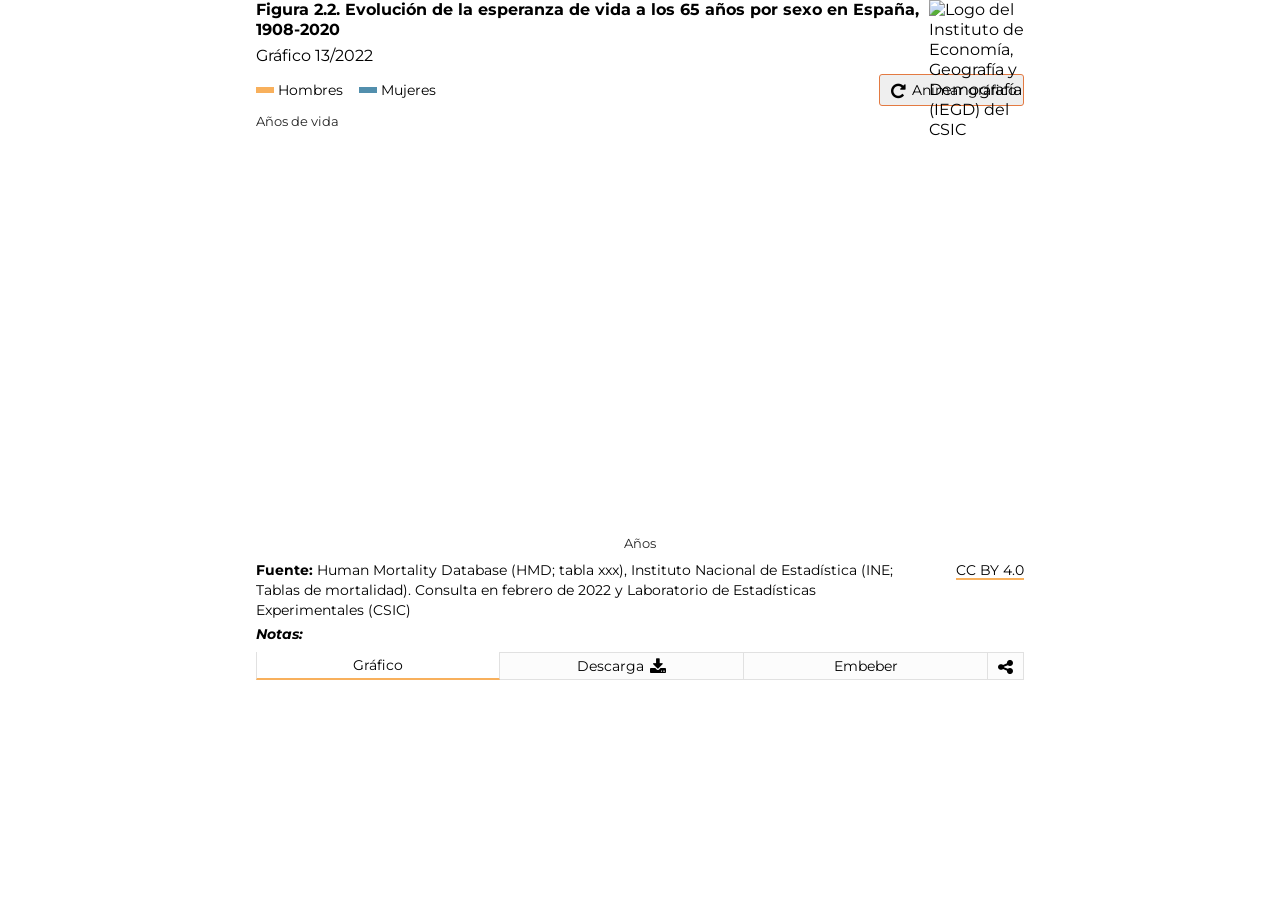
==== docs/index.html @ 8f0406f8 "Error solucionado" ====
<!DOCTYPE html><html lang=en><head><meta charset=UTF-8><meta name=viewport content="width=device-width,initial-scale=1,maximum-scale=1"><title>Informe 2022: El perfil de las personas mayores en España</title><meta name=mrf-extractable content=false><meta property=og:image content=""><meta property=og:title content="Informe 2022: El perfil de las personas mayores en España"><meta property=og:description content="Informe 2022: El perfil de las personas mayores en España"><meta property=og:image content=https://raw.githubusercontent.com/CarlosMunozDiazCSIC/informe_perfil_mayores_2022_salud_2_2/main/pre/iegd_logo.png><link rel=stylesheet href=https://cdnjs.cloudflare.com/ajax/libs/font-awesome/4.7.0/css/font-awesome.min.css><link href="https://fonts.googleapis.com/css2?family=Montserrat:ital,wght@0,100;0,300;0,400;0,500;0,600;0,700;1,300;1,400;1,500;1,600;1,700&display=swap" rel=stylesheet><link href=main.8d6cb414a4632f6cf3e4.css rel=stylesheet></head><body><div class=container><div class=main><section class="content b-chart active" id=chartBlock><div class=b-title><h1 class=title>Figura 2.2. Evolución de la esperanza de vida a los 65 años por sexo en España, 1908-2020</h1><h2 class=subtitle>Gráfico 13/2022</h2></div><div class=chart__logics><div class=chart__legend><span class="chart__legend--item primary_1">Hombres</span> <span class="chart__legend--item comp_1">Mujeres</span></div><div class=chart__animate id=replay><button class="btn btn__animate"><i class="fa fa--share fa-repeat" aria-hidden=true></i> <span>Animar gráfico</span></button></div></div><div class=chart__viz><p class=text__yaxis>Años de vida</p><div class=chart id=chart></div><p class=text__xaxis>Años</p></div><div class=chart__footer><div class=chart__source><p class=chart__source--data><span>Fuente: </span><span>Human Mortality Database (HMD; tabla xxx), Instituto Nacional de Estadística (INE; Tablas de mortalidad). Consulta en febrero de 2022</span> y Laboratorio de Estadísticas Experimentales (CSIC)</p><p class=chart__source--copyright><a class=link href=https://creativecommons.org/licenses/by/4.0/deed.en_US target=_blank>CC BY 4.0</a></p></div><p class=chart__note><span>Notas: </span><span></span></p></div><div class=logo><img src=https://raw.githubusercontent.com/CarlosMunozDiazCSIC/informe_perfil_mayores_2022_salud_2_2/main/pre/iegd_logo.png alt="Logo del Instituto de Economía, Geografía y Demografía (IEGD) del CSIC" width=100% height=100%></div></section><section class="content b-data"><div class=b-title><h1 class=title>Repositorio de código, de datos y posibilidad de descarga como imagen estática</h1></div><p class=text__header>Descarga de datos</p><p class=text__paragraph>Los datos procesados en esta visualización los puede encontrar en <a class=link href=https://github.com/CarlosMunozDiazCSIC/informe_perfil_mayores_2022_salud_2_2 target=_blank>este repositorio de Github</a>.</p><p class=text__paragraph>Si desea descargarlos, puede hacerlo desde <a class=link href=https://raw.githubusercontent.com/CarlosMunozDiazCSIC/informe_perfil_mayores_2022_salud_2_2/main/data/edv65_1908_2020.csv target=_blank>aquí</a>.</p><p class=text__header>Descargar como PNG</p><p class=text__paragraph>También puede descargar el gráfico como una imagen .png haciendo click <button class=btn_share id=pngImage>aquí</button></p><p class=text__paragraph>El gráfico se descargará con los últimos filtros que haya utilizado.</p><p class=text__paragraph>Es conveniente advertir que, tras hacer una modificación de filtros, debe esperar unos segundos (entre 6 y 10) para que se renderice correctamente el bloque y pueda descargar la imagen de forma satisfactoria.</p></section><section class="content b-iframes"><div class=b-title><h1 class=title>Uso del iframe en sitios web</h1></div><p class=text__header>Embeber iframe con alto dinámico</p><p class=text__paragraph>A la hora de utilizar la visualización dentro de un iframe y poder visualizarla de forma responsiva, este desarrollo se sirve de la librería <a class=link href=http://blog.apps.npr.org/pym.js/ target=_blank>Pym.js</a>, que modifica de forma dinámica la altura de los iframes.</p><p class=text__paragraph>Si su sitio web acepta el uso de librerías de terceros, como es el caso de Pym.js, y desea disponer la opción responsiva de esta visualización, copie el siguiente código:</p><textarea class=text__iframe disabled="" id=iframe-responsive></textarea><p class=text__header>Embeber iframe con alto fijo</p><p class=text__paragraph>Si su sitio web no acepta iframes responsivos, puede utilizar el siguiente código con altura fija. Es posible que exista scroll vertical al incrustar el iframe en su página web.</p><p class=text__paragraph>Si desea integrar esta visualización en su propia página, puede hacerlo copiando el siguiente código:</p><textarea class=text__iframe disabled="" id=iframe-fixed></textarea></section><section class="content b-rrss"><div class=b-title><h1 class=title>Compartir en redes sociales</h1></div><p class=text__paragraph>Existe la posibilidad de compartir la visualización a través de las redes sociales. Puede hacerlo clicando en alguno de los siguientes iconos:</p><div class=rrss><a href=# class="fa fa-facebook" id=shareFB target=_blank></a> <a href=# class="fa fa-twitter" id=shareTW target=_blank></a> <a href=# class="fa fa-linkedin" id=shareLK target=_blank></a> <a href=# class="fa fa-whatsapp" id=shareWA target=_blank></a></div></section></div><nav class=tabs><ul class=l-tabs><li class="tab active" data-target=b-chart>Gráfico</li><li class=tab data-target=b-data>Descarga&nbsp;<i class="fa fa--share fa-download"></i></li><li class=tab data-target=b-iframes>Embeber</li><li class="tab tab--rrss" data-target=b-rrss><i class="fa fa--share fa-share-alt"></i></li></ul></nav><div class=chart__tooltip id=tooltip></div></div><script src=https://pym.nprapps.org/pym.v1.min.js></script><script>const pymChild=new pym.Child</script><script src=main.c990e30999d1eb31dd13.js></script></body></html>
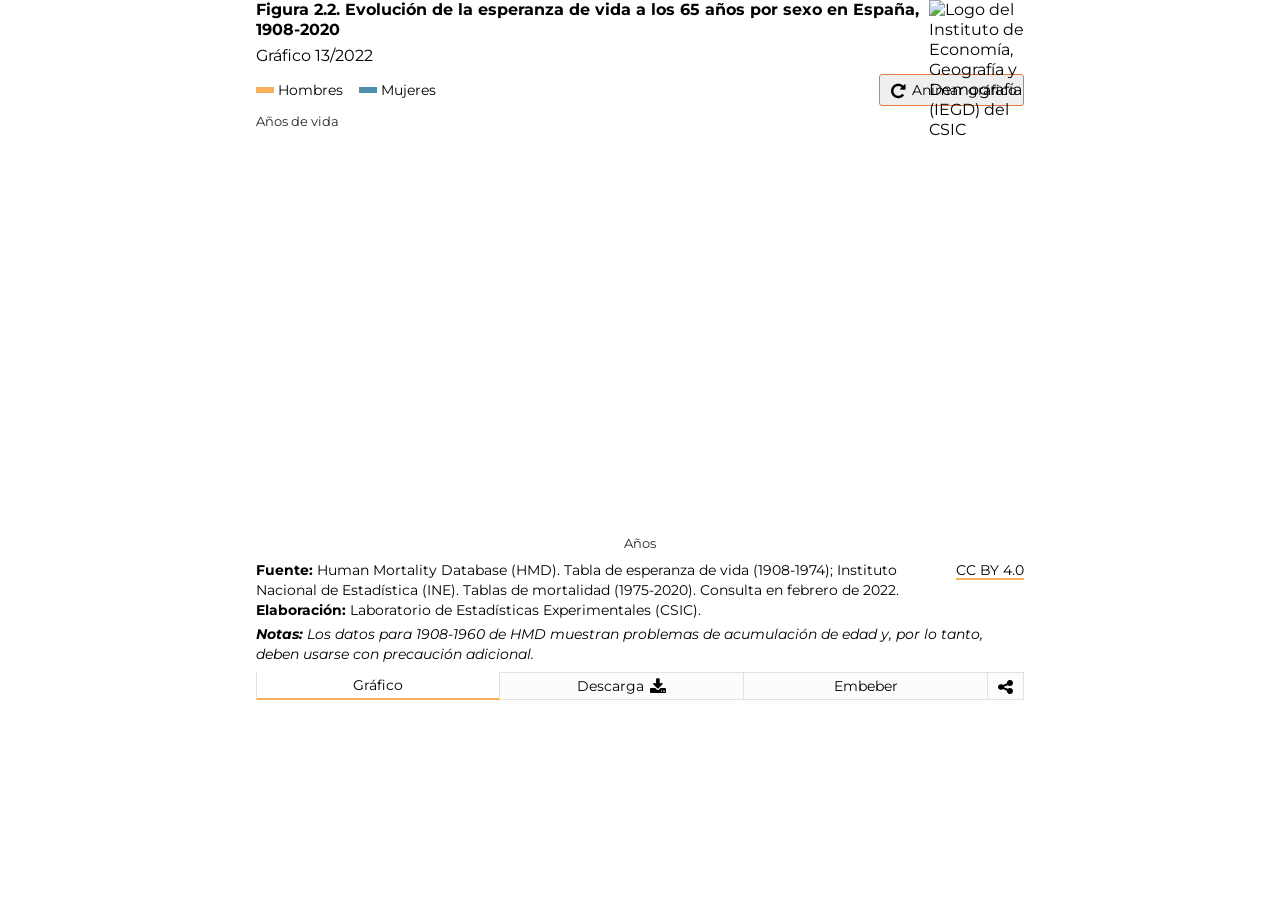
==== commit c78a938b: "Mejora en fuente de datos" ====
--- a/docs/index.html
+++ b/docs/index.html
@@ -1 +1 @@
-<!DOCTYPE html><html lang=en><head><meta charset=UTF-8><meta name=viewport content="width=device-width,initial-scale=1,maximum-scale=1"><title>Informe 2022: El perfil de las personas mayores en España</title><meta name=mrf-extractable content=false><meta property=og:image content=""><meta property=og:title content="Informe 2022: El perfil de las personas mayores en España"><meta property=og:description content="Informe 2022: El perfil de las personas mayores en España"><meta property=og:image content=https://raw.githubusercontent.com/CarlosMunozDiazCSIC/informe_perfil_mayores_2022_salud_2_2/main/pre/iegd_logo.png><link rel=stylesheet href=https://cdnjs.cloudflare.com/ajax/libs/font-awesome/4.7.0/css/font-awesome.min.css><link href="https://fonts.googleapis.com/css2?family=Montserrat:ital,wght@0,100;0,300;0,400;0,500;0,600;0,700;1,300;1,400;1,500;1,600;1,700&display=swap" rel=stylesheet><link href=main.8d6cb414a4632f6cf3e4.css rel=stylesheet></head><body><div class=container><div class=main><section class="content b-chart active" id=chartBlock><div class=b-title><h1 class=title>Figura 2.2. Evolución de la esperanza de vida a los 65 años por sexo en España, 1908-2020</h1><h2 class=subtitle>Gráfico 13/2022</h2></div><div class=chart__logics><div class=chart__legend><span class="chart__legend--item primary_1">Hombres</span> <span class="chart__legend--item comp_1">Mujeres</span></div><div class=chart__animate id=replay><button class="btn btn__animate"><i class="fa fa--share fa-repeat" aria-hidden=true></i> <span>Animar gráfico</span></button></div></div><div class=chart__viz><p class=text__yaxis>Años de vida</p><div class=chart id=chart></div><p class=text__xaxis>Años</p></div><div class=chart__footer><div class=chart__source><p class=chart__source--data><span>Fuente: </span><span>Human Mortality Database (HMD; tabla xxx), Instituto Nacional de Estadística (INE; Tablas de mortalidad). Consulta en febrero de 2022</span> y Laboratorio de Estadísticas Experimentales (CSIC)</p><p class=chart__source--copyright><a class=link href=https://creativecommons.org/licenses/by/4.0/deed.en_US target=_blank>CC BY 4.0</a></p></div><p class=chart__note><span>Notas: </span><span></span></p></div><div class=logo><img src=https://raw.githubusercontent.com/CarlosMunozDiazCSIC/informe_perfil_mayores_2022_salud_2_2/main/pre/iegd_logo.png alt="Logo del Instituto de Economía, Geografía y Demografía (IEGD) del CSIC" width=100% height=100%></div></section><section class="content b-data"><div class=b-title><h1 class=title>Repositorio de código, de datos y posibilidad de descarga como imagen estática</h1></div><p class=text__header>Descarga de datos</p><p class=text__paragraph>Los datos procesados en esta visualización los puede encontrar en <a class=link href=https://github.com/CarlosMunozDiazCSIC/informe_perfil_mayores_2022_salud_2_2 target=_blank>este repositorio de Github</a>.</p><p class=text__paragraph>Si desea descargarlos, puede hacerlo desde <a class=link href=https://raw.githubusercontent.com/CarlosMunozDiazCSIC/informe_perfil_mayores_2022_salud_2_2/main/data/edv65_1908_2020.csv target=_blank>aquí</a>.</p><p class=text__header>Descargar como PNG</p><p class=text__paragraph>También puede descargar el gráfico como una imagen .png haciendo click <button class=btn_share id=pngImage>aquí</button></p><p class=text__paragraph>El gráfico se descargará con los últimos filtros que haya utilizado.</p><p class=text__paragraph>Es conveniente advertir que, tras hacer una modificación de filtros, debe esperar unos segundos (entre 6 y 10) para que se renderice correctamente el bloque y pueda descargar la imagen de forma satisfactoria.</p></section><section class="content b-iframes"><div class=b-title><h1 class=title>Uso del iframe en sitios web</h1></div><p class=text__header>Embeber iframe con alto dinámico</p><p class=text__paragraph>A la hora de utilizar la visualización dentro de un iframe y poder visualizarla de forma responsiva, este desarrollo se sirve de la librería <a class=link href=http://blog.apps.npr.org/pym.js/ target=_blank>Pym.js</a>, que modifica de forma dinámica la altura de los iframes.</p><p class=text__paragraph>Si su sitio web acepta el uso de librerías de terceros, como es el caso de Pym.js, y desea disponer la opción responsiva de esta visualización, copie el siguiente código:</p><textarea class=text__iframe disabled="" id=iframe-responsive></textarea><p class=text__header>Embeber iframe con alto fijo</p><p class=text__paragraph>Si su sitio web no acepta iframes responsivos, puede utilizar el siguiente código con altura fija. Es posible que exista scroll vertical al incrustar el iframe en su página web.</p><p class=text__paragraph>Si desea integrar esta visualización en su propia página, puede hacerlo copiando el siguiente código:</p><textarea class=text__iframe disabled="" id=iframe-fixed></textarea></section><section class="content b-rrss"><div class=b-title><h1 class=title>Compartir en redes sociales</h1></div><p class=text__paragraph>Existe la posibilidad de compartir la visualización a través de las redes sociales. Puede hacerlo clicando en alguno de los siguientes iconos:</p><div class=rrss><a href=# class="fa fa-facebook" id=shareFB target=_blank></a> <a href=# class="fa fa-twitter" id=shareTW target=_blank></a> <a href=# class="fa fa-linkedin" id=shareLK target=_blank></a> <a href=# class="fa fa-whatsapp" id=shareWA target=_blank></a></div></section></div><nav class=tabs><ul class=l-tabs><li class="tab active" data-target=b-chart>Gráfico</li><li class=tab data-target=b-data>Descarga&nbsp;<i class="fa fa--share fa-download"></i></li><li class=tab data-target=b-iframes>Embeber</li><li class="tab tab--rrss" data-target=b-rrss><i class="fa fa--share fa-share-alt"></i></li></ul></nav><div class=chart__tooltip id=tooltip></div></div><script src=https://pym.nprapps.org/pym.v1.min.js></script><script>const pymChild=new pym.Child</script><script src=main.c990e30999d1eb31dd13.js></script></body></html>+<!DOCTYPE html><html lang=en><head><meta charset=UTF-8><meta name=viewport content="width=device-width,initial-scale=1,maximum-scale=1"><title>Informe 2022: El perfil de las personas mayores en España</title><meta name=mrf-extractable content=false><meta property=og:image content=""><meta property=og:title content="Informe 2022: El perfil de las personas mayores en España"><meta property=og:description content="Informe 2022: El perfil de las personas mayores en España"><meta property=og:image content=https://raw.githubusercontent.com/CarlosMunozDiazCSIC/informe_perfil_mayores_2022_salud_2_2/main/pre/iegd_logo.png><link rel=stylesheet href=https://cdnjs.cloudflare.com/ajax/libs/font-awesome/4.7.0/css/font-awesome.min.css><link href="https://fonts.googleapis.com/css2?family=Montserrat:ital,wght@0,100;0,300;0,400;0,500;0,600;0,700;1,300;1,400;1,500;1,600;1,700&display=swap" rel=stylesheet><link href=main.79aa13dfc1eaae9a4471.css rel=stylesheet></head><body><div class=container><div class=main><section class="content b-chart active" id=chartBlock><div class=b-title><h1 class=title>Figura 2.2. Evolución de la esperanza de vida a los 65 años por sexo en España, 1908-2020</h1><h2 class=subtitle>Gráfico 13/2022</h2></div><div class=chart__logics><div class=chart__legend><span class="chart__legend--item primary_1">Hombres</span> <span class="chart__legend--item comp_1">Mujeres</span></div><div class=chart__animate id=replay><button class="btn btn__animate"><i class="fa fa--share fa-repeat" aria-hidden=true></i> <span>Animar gráfico</span></button></div></div><div class=chart__viz><p class=text__yaxis>Años de vida</p><div class=chart id=chart></div><p class=text__xaxis>Años</p></div><div class=chart__footer><div class=chart__source><div class=chart__source--info><p class=chart__source--data><span>Fuente: </span>Human Mortality Database (HMD). Tabla de esperanza de vida (1908-1974); Instituto Nacional de Estadística (INE). Tablas de mortalidad (1975-2020). Consulta en febrero de 2022.</p><p class=chart__source--elab><span>Elaboración: </span>Laboratorio de Estadísticas Experimentales (CSIC).</p></div><p class=chart__source--copyright><a class=link href=https://creativecommons.org/licenses/by/4.0/deed.en_US target=_blank>CC BY 4.0</a></p></div><p class=chart__note><span>Notas: </span>Los datos para 1908-1960 de HMD muestran problemas de acumulación de edad y, por lo tanto, deben usarse con precaución adicional.</p></div><div class=logo><img src=https://raw.githubusercontent.com/CarlosMunozDiazCSIC/informe_perfil_mayores_2022_salud_2_2/main/pre/iegd_logo.png alt="Logo del Instituto de Economía, Geografía y Demografía (IEGD) del CSIC" width=100% height=100%></div></section><section class="content b-data"><div class=b-title><h1 class=title>Repositorio de código, de datos y posibilidad de descarga como imagen estática</h1></div><p class=text__header>Descarga de datos</p><p class=text__paragraph>Los datos procesados en esta visualización los puede encontrar en <a class=link href=https://github.com/CarlosMunozDiazCSIC/informe_perfil_mayores_2022_salud_2_2 target=_blank>este repositorio de Github</a>.</p><p class=text__paragraph>Si desea descargarlos, puede hacerlo desde <a class=link href=https://raw.githubusercontent.com/CarlosMunozDiazCSIC/informe_perfil_mayores_2022_salud_2_2/main/data/edv65_1908_2020.csv target=_blank>aquí</a>.</p><p class=text__header>Descargar como PNG</p><p class=text__paragraph>También puede descargar el gráfico como una imagen .png haciendo click <button class=btn_share id=pngImage>aquí</button></p><p class=text__paragraph>El gráfico se descargará con los últimos filtros que haya utilizado.</p><p class=text__paragraph>Es conveniente advertir que, tras hacer una modificación de filtros, debe esperar unos segundos (entre 6 y 10) para que se renderice correctamente el bloque y pueda descargar la imagen de forma satisfactoria.</p></section><section class="content b-iframes"><div class=b-title><h1 class=title>Uso del iframe en sitios web</h1></div><p class=text__header>Embeber iframe con alto dinámico</p><p class=text__paragraph>A la hora de utilizar la visualización dentro de un iframe y poder visualizarla de forma responsiva, este desarrollo se sirve de la librería <a class=link href=http://blog.apps.npr.org/pym.js/ target=_blank>Pym.js</a>, que modifica de forma dinámica la altura de los iframes.</p><p class=text__paragraph>Si su sitio web acepta el uso de librerías de terceros, como es el caso de Pym.js, y desea disponer la opción responsiva de esta visualización, copie el siguiente código:</p><textarea class=text__iframe disabled="" id=iframe-responsive></textarea><p class=text__header>Embeber iframe con alto fijo</p><p class=text__paragraph>Si su sitio web no acepta iframes responsivos, puede utilizar el siguiente código con altura fija. Es posible que exista scroll vertical al incrustar el iframe en su página web.</p><p class=text__paragraph>Si desea integrar esta visualización en su propia página, puede hacerlo copiando el siguiente código:</p><textarea class=text__iframe disabled="" id=iframe-fixed></textarea></section><section class="content b-rrss"><div class=b-title><h1 class=title>Compartir en redes sociales</h1></div><p class=text__paragraph>Existe la posibilidad de compartir la visualización a través de las redes sociales. Puede hacerlo clicando en alguno de los siguientes iconos:</p><div class=rrss><a href=# class="fa fa-facebook" id=shareFB target=_blank></a> <a href=# class="fa fa-twitter" id=shareTW target=_blank></a> <a href=# class="fa fa-linkedin" id=shareLK target=_blank></a> <a href=# class="fa fa-whatsapp" id=shareWA target=_blank></a></div></section></div><nav class=tabs><ul class=l-tabs><li class="tab active" data-target=b-chart>Gráfico</li><li class=tab data-target=b-data>Descarga&nbsp;<i class="fa fa--share fa-download"></i></li><li class=tab data-target=b-iframes>Embeber</li><li class="tab tab--rrss" data-target=b-rrss><i class="fa fa--share fa-share-alt"></i></li></ul></nav><div class=chart__tooltip id=tooltip></div></div><script src=https://pym.nprapps.org/pym.v1.min.js></script><script>const pymChild=new pym.Child</script><script src=main.c990e30999d1eb31dd13.js></script></body></html>
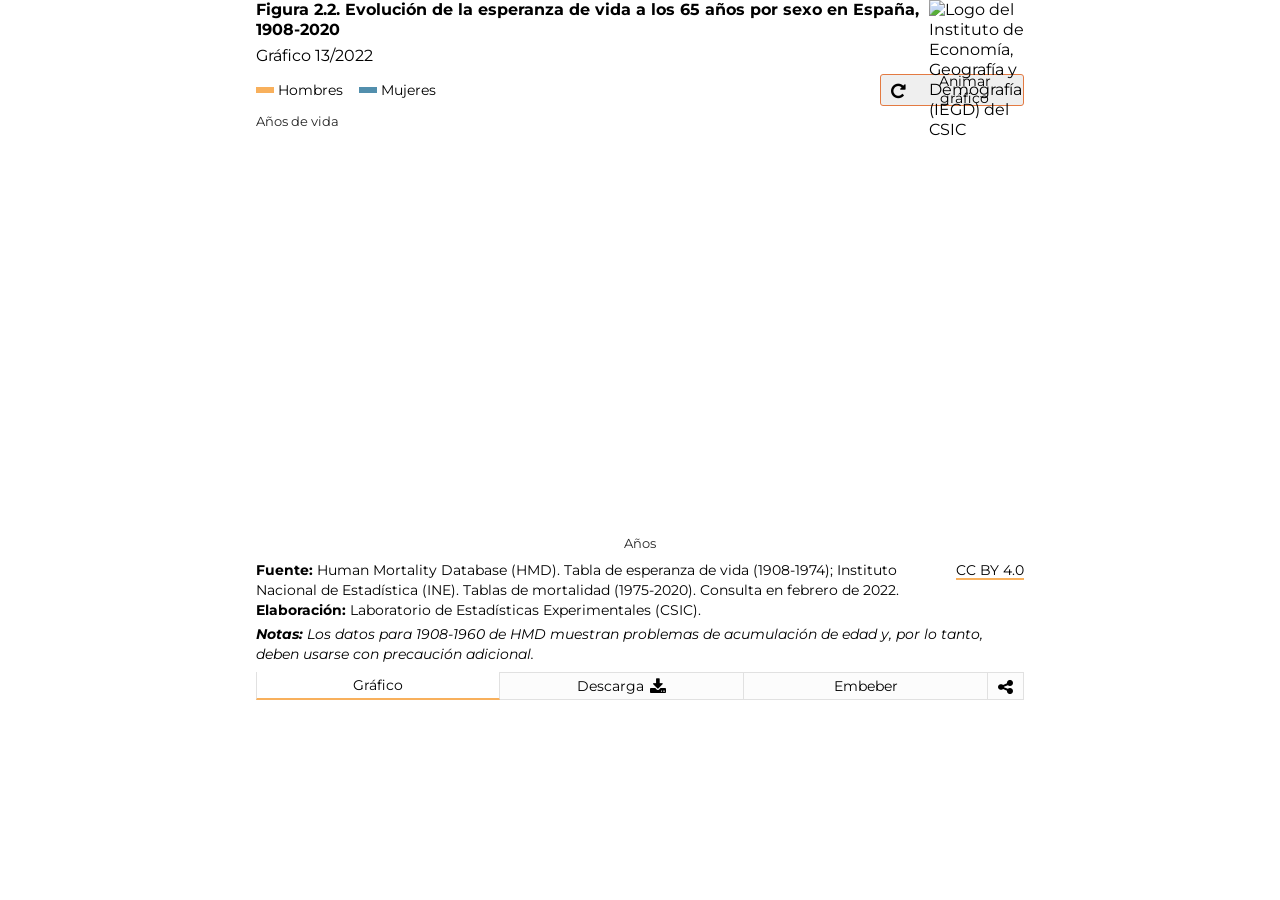
==== commit 3bb97f37: "Cambio en estilos" ====
--- a/docs/index.html
+++ b/docs/index.html
@@ -1 +1 @@
-<!DOCTYPE html><html lang=en><head><meta charset=UTF-8><meta name=viewport content="width=device-width,initial-scale=1,maximum-scale=1"><title>Informe 2022: El perfil de las personas mayores en España</title><meta name=mrf-extractable content=false><meta property=og:image content=""><meta property=og:title content="Informe 2022: El perfil de las personas mayores en España"><meta property=og:description content="Informe 2022: El perfil de las personas mayores en España"><meta property=og:image content=https://raw.githubusercontent.com/CarlosMunozDiazCSIC/informe_perfil_mayores_2022_salud_2_2/main/pre/iegd_logo.png><link rel=stylesheet href=https://cdnjs.cloudflare.com/ajax/libs/font-awesome/4.7.0/css/font-awesome.min.css><link href="https://fonts.googleapis.com/css2?family=Montserrat:ital,wght@0,100;0,300;0,400;0,500;0,600;0,700;1,300;1,400;1,500;1,600;1,700&display=swap" rel=stylesheet><link href=main.79aa13dfc1eaae9a4471.css rel=stylesheet></head><body><div class=container><div class=main><section class="content b-chart active" id=chartBlock><div class=b-title><h1 class=title>Figura 2.2. Evolución de la esperanza de vida a los 65 años por sexo en España, 1908-2020</h1><h2 class=subtitle>Gráfico 13/2022</h2></div><div class=chart__logics><div class=chart__legend><span class="chart__legend--item primary_1">Hombres</span> <span class="chart__legend--item comp_1">Mujeres</span></div><div class=chart__animate id=replay><button class="btn btn__animate"><i class="fa fa--share fa-repeat" aria-hidden=true></i> <span>Animar gráfico</span></button></div></div><div class=chart__viz><p class=text__yaxis>Años de vida</p><div class=chart id=chart></div><p class=text__xaxis>Años</p></div><div class=chart__footer><div class=chart__source><div class=chart__source--info><p class=chart__source--data><span>Fuente: </span>Human Mortality Database (HMD). Tabla de esperanza de vida (1908-1974); Instituto Nacional de Estadística (INE). Tablas de mortalidad (1975-2020). Consulta en febrero de 2022.</p><p class=chart__source--elab><span>Elaboración: </span>Laboratorio de Estadísticas Experimentales (CSIC).</p></div><p class=chart__source--copyright><a class=link href=https://creativecommons.org/licenses/by/4.0/deed.en_US target=_blank>CC BY 4.0</a></p></div><p class=chart__note><span>Notas: </span>Los datos para 1908-1960 de HMD muestran problemas de acumulación de edad y, por lo tanto, deben usarse con precaución adicional.</p></div><div class=logo><img src=https://raw.githubusercontent.com/CarlosMunozDiazCSIC/informe_perfil_mayores_2022_salud_2_2/main/pre/iegd_logo.png alt="Logo del Instituto de Economía, Geografía y Demografía (IEGD) del CSIC" width=100% height=100%></div></section><section class="content b-data"><div class=b-title><h1 class=title>Repositorio de código, de datos y posibilidad de descarga como imagen estática</h1></div><p class=text__header>Descarga de datos</p><p class=text__paragraph>Los datos procesados en esta visualización los puede encontrar en <a class=link href=https://github.com/CarlosMunozDiazCSIC/informe_perfil_mayores_2022_salud_2_2 target=_blank>este repositorio de Github</a>.</p><p class=text__paragraph>Si desea descargarlos, puede hacerlo desde <a class=link href=https://raw.githubusercontent.com/CarlosMunozDiazCSIC/informe_perfil_mayores_2022_salud_2_2/main/data/edv65_1908_2020.csv target=_blank>aquí</a>.</p><p class=text__header>Descargar como PNG</p><p class=text__paragraph>También puede descargar el gráfico como una imagen .png haciendo click <button class=btn_share id=pngImage>aquí</button></p><p class=text__paragraph>El gráfico se descargará con los últimos filtros que haya utilizado.</p><p class=text__paragraph>Es conveniente advertir que, tras hacer una modificación de filtros, debe esperar unos segundos (entre 6 y 10) para que se renderice correctamente el bloque y pueda descargar la imagen de forma satisfactoria.</p></section><section class="content b-iframes"><div class=b-title><h1 class=title>Uso del iframe en sitios web</h1></div><p class=text__header>Embeber iframe con alto dinámico</p><p class=text__paragraph>A la hora de utilizar la visualización dentro de un iframe y poder visualizarla de forma responsiva, este desarrollo se sirve de la librería <a class=link href=http://blog.apps.npr.org/pym.js/ target=_blank>Pym.js</a>, que modifica de forma dinámica la altura de los iframes.</p><p class=text__paragraph>Si su sitio web acepta el uso de librerías de terceros, como es el caso de Pym.js, y desea disponer la opción responsiva de esta visualización, copie el siguiente código:</p><textarea class=text__iframe disabled="" id=iframe-responsive></textarea><p class=text__header>Embeber iframe con alto fijo</p><p class=text__paragraph>Si su sitio web no acepta iframes responsivos, puede utilizar el siguiente código con altura fija. Es posible que exista scroll vertical al incrustar el iframe en su página web.</p><p class=text__paragraph>Si desea integrar esta visualización en su propia página, puede hacerlo copiando el siguiente código:</p><textarea class=text__iframe disabled="" id=iframe-fixed></textarea></section><section class="content b-rrss"><div class=b-title><h1 class=title>Compartir en redes sociales</h1></div><p class=text__paragraph>Existe la posibilidad de compartir la visualización a través de las redes sociales. Puede hacerlo clicando en alguno de los siguientes iconos:</p><div class=rrss><a href=# class="fa fa-facebook" id=shareFB target=_blank></a> <a href=# class="fa fa-twitter" id=shareTW target=_blank></a> <a href=# class="fa fa-linkedin" id=shareLK target=_blank></a> <a href=# class="fa fa-whatsapp" id=shareWA target=_blank></a></div></section></div><nav class=tabs><ul class=l-tabs><li class="tab active" data-target=b-chart>Gráfico</li><li class=tab data-target=b-data>Descarga&nbsp;<i class="fa fa--share fa-download"></i></li><li class=tab data-target=b-iframes>Embeber</li><li class="tab tab--rrss" data-target=b-rrss><i class="fa fa--share fa-share-alt"></i></li></ul></nav><div class=chart__tooltip id=tooltip></div></div><script src=https://pym.nprapps.org/pym.v1.min.js></script><script>const pymChild=new pym.Child</script><script src=main.c990e30999d1eb31dd13.js></script></body></html>+<!DOCTYPE html><html lang=en><head><meta charset=UTF-8><meta name=viewport content="width=device-width,initial-scale=1,maximum-scale=1"><title>Informe 2022: El perfil de las personas mayores en España</title><meta name=mrf-extractable content=false><meta property=og:image content=""><meta property=og:title content="Informe 2022: El perfil de las personas mayores en España"><meta property=og:description content="Informe 2022: El perfil de las personas mayores en España"><meta property=og:image content=https://raw.githubusercontent.com/CarlosMunozDiazCSIC/informe_perfil_mayores_2022_salud_2_2/main/pre/iegd_logo.png><link rel=stylesheet href=https://cdnjs.cloudflare.com/ajax/libs/font-awesome/4.7.0/css/font-awesome.min.css><link href="https://fonts.googleapis.com/css2?family=Montserrat:ital,wght@0,100;0,300;0,400;0,500;0,600;0,700;1,300;1,400;1,500;1,600;1,700&display=swap" rel=stylesheet><link href=main.711cb91017c6eef116d7.css rel=stylesheet></head><body><div class=container><div class=main><section class="content b-chart active" id=chartBlock><div class=b-title><h1 class=title>Figura 2.2. Evolución de la esperanza de vida a los 65 años por sexo en España, 1908-2020</h1><h2 class=subtitle>Gráfico 13/2022</h2></div><div class=chart__logics><div class=chart__legend><span class="chart__legend--item primary_1">Hombres</span> <span class="chart__legend--item comp_1">Mujeres</span></div><div class=chart__animate id=replay><button class="btn btn__animate"><i class="fa fa--share fa-repeat" aria-hidden=true></i> <span>Animar gráfico</span></button></div></div><div class=chart__viz><p class=text__yaxis>Años de vida</p><div class=chart id=chart></div><p class=text__xaxis>Años</p></div><div class=chart__footer><div class=chart__source><div class=chart__source--info><p class=chart__source--data><span>Fuente: </span>Human Mortality Database (HMD). Tabla de esperanza de vida (1908-1974); Instituto Nacional de Estadística (INE). Tablas de mortalidad (1975-2020). Consulta en febrero de 2022.</p><p class=chart__source--elab><span>Elaboración: </span>Laboratorio de Estadísticas Experimentales (CSIC).</p></div><p class=chart__source--copyright><a class=link href=https://creativecommons.org/licenses/by/4.0/deed.en_US target=_blank>CC BY 4.0</a></p></div><p class=chart__note><span>Notas: </span>Los datos para 1908-1960 de HMD muestran problemas de acumulación de edad y, por lo tanto, deben usarse con precaución adicional.</p></div><div class=logo><img src=https://raw.githubusercontent.com/CarlosMunozDiazCSIC/informe_perfil_mayores_2022_salud_2_2/main/pre/iegd_logo.png alt="Logo del Instituto de Economía, Geografía y Demografía (IEGD) del CSIC" width=100% height=100%></div></section><section class="content b-data"><div class=b-title><h1 class=title>Repositorio de código, de datos y posibilidad de descarga como imagen estática</h1></div><p class=text__header>Descarga de datos</p><p class=text__paragraph>Los datos procesados en esta visualización los puede encontrar en <a class=link href=https://github.com/CarlosMunozDiazCSIC/informe_perfil_mayores_2022_salud_2_2 target=_blank>este repositorio de Github</a>.</p><p class=text__paragraph>Si desea descargarlos, puede hacerlo desde <a class=link href=https://raw.githubusercontent.com/CarlosMunozDiazCSIC/informe_perfil_mayores_2022_salud_2_2/main/data/edv65_1908_2020.csv target=_blank>aquí</a>.</p><p class=text__header>Descargar como PNG</p><p class=text__paragraph>También puede descargar el gráfico como una imagen .png haciendo click <button class=btn_share id=pngImage>aquí</button></p><p class=text__paragraph>El gráfico se descargará con los últimos filtros que haya utilizado.</p><p class=text__paragraph>Es conveniente advertir que, tras hacer una modificación de filtros, debe esperar unos segundos (entre 6 y 10) para que se renderice correctamente el bloque y pueda descargar la imagen de forma satisfactoria.</p></section><section class="content b-iframes"><div class=b-title><h1 class=title>Uso del iframe en sitios web</h1></div><p class=text__header>Embeber iframe con alto dinámico</p><p class=text__paragraph>A la hora de utilizar la visualización dentro de un iframe y poder visualizarla de forma responsiva, este desarrollo se sirve de la librería <a class=link href=http://blog.apps.npr.org/pym.js/ target=_blank>Pym.js</a>, que modifica de forma dinámica la altura de los iframes.</p><p class=text__paragraph>Si su sitio web acepta el uso de librerías de terceros, como es el caso de Pym.js, y desea disponer la opción responsiva de esta visualización, copie el siguiente código:</p><textarea class=text__iframe disabled="" id=iframe-responsive></textarea><p class=text__header>Embeber iframe con alto fijo</p><p class=text__paragraph>Si su sitio web no acepta iframes responsivos, puede utilizar el siguiente código con altura fija. Es posible que exista scroll vertical al incrustar el iframe en su página web.</p><p class=text__paragraph>Si desea integrar esta visualización en su propia página, puede hacerlo copiando el siguiente código:</p><textarea class=text__iframe disabled="" id=iframe-fixed></textarea></section><section class="content b-rrss"><div class=b-title><h1 class=title>Compartir en redes sociales</h1></div><p class=text__paragraph>Existe la posibilidad de compartir la visualización a través de las redes sociales. Puede hacerlo clicando en alguno de los siguientes iconos:</p><div class=rrss><a href=# class="fa fa-facebook" id=shareFB target=_blank></a> <a href=# class="fa fa-twitter" id=shareTW target=_blank></a> <a href=# class="fa fa-linkedin" id=shareLK target=_blank></a> <a href=# class="fa fa-whatsapp" id=shareWA target=_blank></a></div></section></div><nav class=tabs><ul class=l-tabs><li class="tab active" data-target=b-chart>Gráfico</li><li class=tab data-target=b-data>Descarga&nbsp;<i class="fa fa--share fa-download"></i></li><li class=tab data-target=b-iframes>Embeber</li><li class="tab tab--rrss" data-target=b-rrss><i class="fa fa--share fa-share-alt"></i></li></ul></nav><div class=chart__tooltip id=tooltip></div></div><script src=https://pym.nprapps.org/pym.v1.min.js></script><script>const pymChild=new pym.Child</script><script src=main.0638bce721e39849fb8d.js></script></body></html>
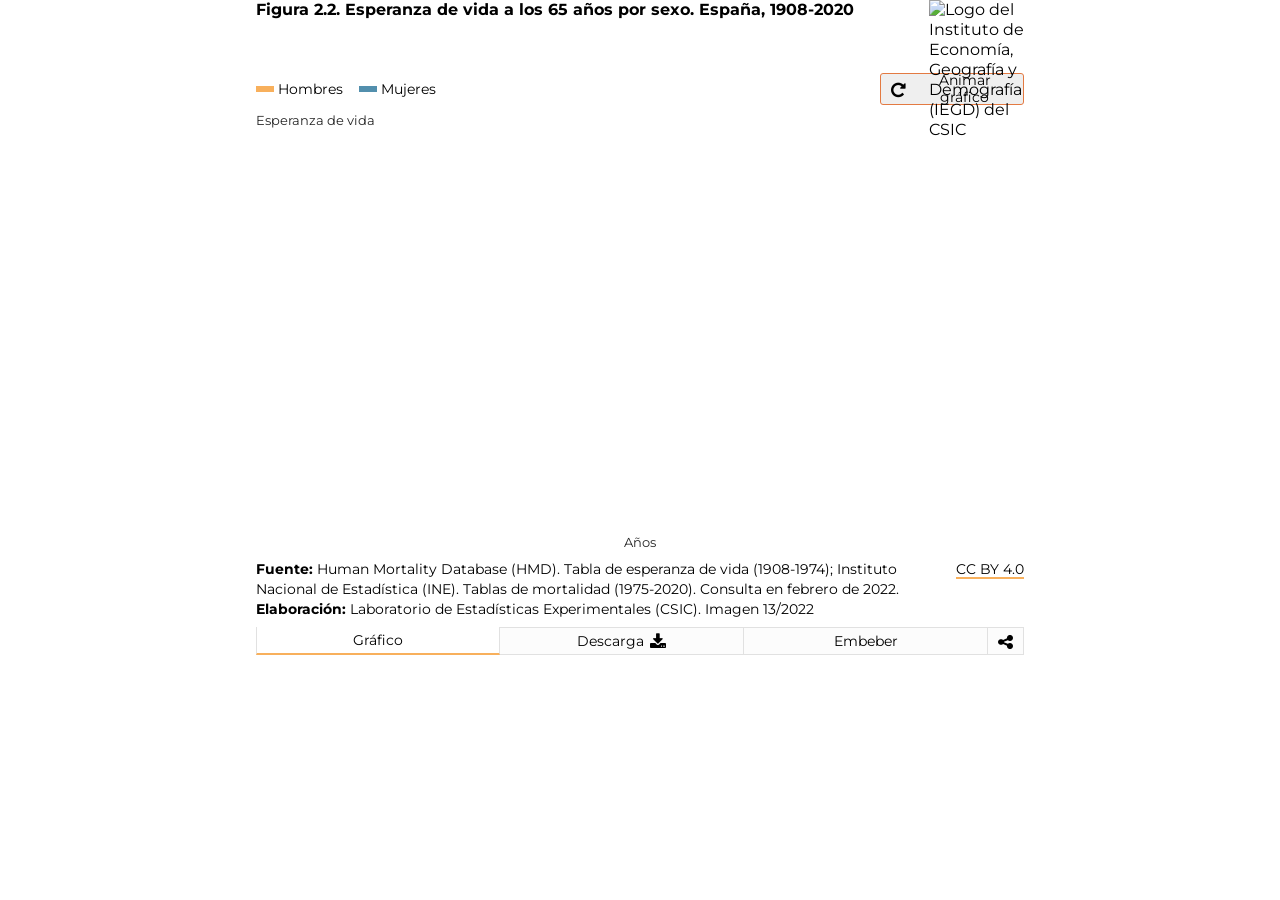
==== commit ba4cc412: "Cambios en texto" ====
--- a/docs/index.html
+++ b/docs/index.html
@@ -1 +1 @@
-<!DOCTYPE html><html lang=en><head><meta charset=UTF-8><meta name=viewport content="width=device-width,initial-scale=1,maximum-scale=1"><title>Informe 2022: El perfil de las personas mayores en España</title><meta name=mrf-extractable content=false><meta property=og:image content=""><meta property=og:title content="Informe 2022: El perfil de las personas mayores en España"><meta property=og:description content="Informe 2022: El perfil de las personas mayores en España"><meta property=og:image content=https://raw.githubusercontent.com/CarlosMunozDiazCSIC/informe_perfil_mayores_2022_salud_2_2/main/pre/iegd_logo.png><link rel=stylesheet href=https://cdnjs.cloudflare.com/ajax/libs/font-awesome/4.7.0/css/font-awesome.min.css><link href="https://fonts.googleapis.com/css2?family=Montserrat:ital,wght@0,100;0,300;0,400;0,500;0,600;0,700;1,300;1,400;1,500;1,600;1,700&display=swap" rel=stylesheet><link href=main.711cb91017c6eef116d7.css rel=stylesheet></head><body><div class=container><div class=main><section class="content b-chart active" id=chartBlock><div class=b-title><h1 class=title>Figura 2.2. Evolución de la esperanza de vida a los 65 años por sexo en España, 1908-2020</h1><h2 class=subtitle>Gráfico 13/2022</h2></div><div class=chart__logics><div class=chart__legend><span class="chart__legend--item primary_1">Hombres</span> <span class="chart__legend--item comp_1">Mujeres</span></div><div class=chart__animate id=replay><button class="btn btn__animate"><i class="fa fa--share fa-repeat" aria-hidden=true></i> <span>Animar gráfico</span></button></div></div><div class=chart__viz><p class=text__yaxis>Años de vida</p><div class=chart id=chart></div><p class=text__xaxis>Años</p></div><div class=chart__footer><div class=chart__source><div class=chart__source--info><p class=chart__source--data><span>Fuente: </span>Human Mortality Database (HMD). Tabla de esperanza de vida (1908-1974); Instituto Nacional de Estadística (INE). Tablas de mortalidad (1975-2020). Consulta en febrero de 2022.</p><p class=chart__source--elab><span>Elaboración: </span>Laboratorio de Estadísticas Experimentales (CSIC).</p></div><p class=chart__source--copyright><a class=link href=https://creativecommons.org/licenses/by/4.0/deed.en_US target=_blank>CC BY 4.0</a></p></div><p class=chart__note><span>Notas: </span>Los datos para 1908-1960 de HMD muestran problemas de acumulación de edad y, por lo tanto, deben usarse con precaución adicional.</p></div><div class=logo><img src=https://raw.githubusercontent.com/CarlosMunozDiazCSIC/informe_perfil_mayores_2022_salud_2_2/main/pre/iegd_logo.png alt="Logo del Instituto de Economía, Geografía y Demografía (IEGD) del CSIC" width=100% height=100%></div></section><section class="content b-data"><div class=b-title><h1 class=title>Repositorio de código, de datos y posibilidad de descarga como imagen estática</h1></div><p class=text__header>Descarga de datos</p><p class=text__paragraph>Los datos procesados en esta visualización los puede encontrar en <a class=link href=https://github.com/CarlosMunozDiazCSIC/informe_perfil_mayores_2022_salud_2_2 target=_blank>este repositorio de Github</a>.</p><p class=text__paragraph>Si desea descargarlos, puede hacerlo desde <a class=link href=https://raw.githubusercontent.com/CarlosMunozDiazCSIC/informe_perfil_mayores_2022_salud_2_2/main/data/edv65_1908_2020.csv target=_blank>aquí</a>.</p><p class=text__header>Descargar como PNG</p><p class=text__paragraph>También puede descargar el gráfico como una imagen .png haciendo click <button class=btn_share id=pngImage>aquí</button></p><p class=text__paragraph>El gráfico se descargará con los últimos filtros que haya utilizado.</p><p class=text__paragraph>Es conveniente advertir que, tras hacer una modificación de filtros, debe esperar unos segundos (entre 6 y 10) para que se renderice correctamente el bloque y pueda descargar la imagen de forma satisfactoria.</p></section><section class="content b-iframes"><div class=b-title><h1 class=title>Uso del iframe en sitios web</h1></div><p class=text__header>Embeber iframe con alto dinámico</p><p class=text__paragraph>A la hora de utilizar la visualización dentro de un iframe y poder visualizarla de forma responsiva, este desarrollo se sirve de la librería <a class=link href=http://blog.apps.npr.org/pym.js/ target=_blank>Pym.js</a>, que modifica de forma dinámica la altura de los iframes.</p><p class=text__paragraph>Si su sitio web acepta el uso de librerías de terceros, como es el caso de Pym.js, y desea disponer la opción responsiva de esta visualización, copie el siguiente código:</p><textarea class=text__iframe disabled="" id=iframe-responsive></textarea><p class=text__header>Embeber iframe con alto fijo</p><p class=text__paragraph>Si su sitio web no acepta iframes responsivos, puede utilizar el siguiente código con altura fija. Es posible que exista scroll vertical al incrustar el iframe en su página web.</p><p class=text__paragraph>Si desea integrar esta visualización en su propia página, puede hacerlo copiando el siguiente código:</p><textarea class=text__iframe disabled="" id=iframe-fixed></textarea></section><section class="content b-rrss"><div class=b-title><h1 class=title>Compartir en redes sociales</h1></div><p class=text__paragraph>Existe la posibilidad de compartir la visualización a través de las redes sociales. Puede hacerlo clicando en alguno de los siguientes iconos:</p><div class=rrss><a href=# class="fa fa-facebook" id=shareFB target=_blank></a> <a href=# class="fa fa-twitter" id=shareTW target=_blank></a> <a href=# class="fa fa-linkedin" id=shareLK target=_blank></a> <a href=# class="fa fa-whatsapp" id=shareWA target=_blank></a></div></section></div><nav class=tabs><ul class=l-tabs><li class="tab active" data-target=b-chart>Gráfico</li><li class=tab data-target=b-data>Descarga&nbsp;<i class="fa fa--share fa-download"></i></li><li class=tab data-target=b-iframes>Embeber</li><li class="tab tab--rrss" data-target=b-rrss><i class="fa fa--share fa-share-alt"></i></li></ul></nav><div class=chart__tooltip id=tooltip></div></div><script src=https://pym.nprapps.org/pym.v1.min.js></script><script>const pymChild=new pym.Child</script><script src=main.0638bce721e39849fb8d.js></script></body></html>+<!DOCTYPE html><html lang=en><head><meta charset=UTF-8><meta name=viewport content="width=device-width,initial-scale=1,maximum-scale=1"><title>Informe 2022: El perfil de las personas mayores en España</title><meta name=mrf-extractable content=false><meta property=og:image content=""><meta property=og:title content="Informe 2022: El perfil de las personas mayores en España"><meta property=og:description content="Informe 2022: El perfil de las personas mayores en España"><meta property=og:image content=https://raw.githubusercontent.com/CarlosMunozDiazCSIC/informe_perfil_mayores_2022_salud_2_2/main/pre/iegd_logo.png><link rel=stylesheet href=https://cdnjs.cloudflare.com/ajax/libs/font-awesome/4.7.0/css/font-awesome.min.css><link href="https://fonts.googleapis.com/css2?family=Montserrat:ital,wght@0,100;0,300;0,400;0,500;0,600;0,700;1,300;1,400;1,500;1,600;1,700&display=swap" rel=stylesheet><link href=main.711cb91017c6eef116d7.css rel=stylesheet></head><body><div class=container><div class=main><section class="content b-chart active" id=chartBlock><div class=b-title><h1 class=title>Figura 2.2. Esperanza de vida a los 65 años por sexo. España, 1908-2020</h1><h2 class=subtitle></h2></div><div class=chart__logics><div class=chart__legend><span class="chart__legend--item primary_1">Hombres</span> <span class="chart__legend--item comp_1">Mujeres</span></div><div class=chart__animate id=replay><button class="btn btn__animate"><i class="fa fa--share fa-repeat" aria-hidden=true></i> <span>Animar gráfico</span></button></div></div><div class=chart__viz><p class=text__yaxis>Esperanza de vida</p><div class=chart id=chart></div><p class=text__xaxis>Años</p></div><div class=chart__footer><div class=chart__source><div class=chart__source--info><p class=chart__source--data><span>Fuente: </span>Human Mortality Database (HMD). Tabla de esperanza de vida (1908-1974); Instituto Nacional de Estadística (INE). Tablas de mortalidad (1975-2020). Consulta en febrero de 2022.</p><p class=chart__source--elab><span>Elaboración: </span>Laboratorio de Estadísticas Experimentales (CSIC). Imagen 13/2022</p></div><p class=chart__source--copyright><a class=link href=https://creativecommons.org/licenses/by/4.0/deed.en_US target=_blank>CC BY 4.0</a></p></div></div><div class=logo><img src=https://raw.githubusercontent.com/CarlosMunozDiazCSIC/informe_perfil_mayores_2022_salud_2_2/main/pre/iegd_logo.png alt="Logo del Instituto de Economía, Geografía y Demografía (IEGD) del CSIC" width=100% height=100%></div></section><section class="content b-data"><div class=b-title><h1 class=title>Repositorio de código, de datos y posibilidad de descarga como imagen estática</h1></div><p class=text__header>Descarga de datos</p><p class=text__paragraph>Los datos procesados en esta visualización los puede encontrar en <a class=link href=https://github.com/CarlosMunozDiazCSIC/informe_perfil_mayores_2022_salud_2_2 target=_blank>este repositorio de Github</a>.</p><p class=text__paragraph>Si desea descargarlos, puede hacerlo desde <a class=link href=https://raw.githubusercontent.com/CarlosMunozDiazCSIC/informe_perfil_mayores_2022_salud_2_2/main/data/edv65_1908_2020.csv target=_blank>aquí</a>.</p><p class=text__header>Descargar como PNG</p><p class=text__paragraph>También puede descargar el gráfico como una imagen .png haciendo click <button class=btn_share id=pngImage>aquí</button></p><p class=text__paragraph>El gráfico se descargará con los últimos filtros que haya utilizado.</p><p class=text__paragraph>Es conveniente advertir que, tras hacer una modificación de filtros, debe esperar unos segundos (entre 6 y 10) para que se renderice correctamente el bloque y pueda descargar la imagen de forma satisfactoria.</p></section><section class="content b-iframes"><div class=b-title><h1 class=title>Uso del iframe en sitios web</h1></div><p class=text__header>Embeber iframe con alto dinámico</p><p class=text__paragraph>A la hora de utilizar la visualización dentro de un iframe y poder visualizarla de forma responsiva, este desarrollo se sirve de la librería <a class=link href=http://blog.apps.npr.org/pym.js/ target=_blank>Pym.js</a>, que modifica de forma dinámica la altura de los iframes.</p><p class=text__paragraph>Si su sitio web acepta el uso de librerías de terceros, como es el caso de Pym.js, y desea disponer la opción responsiva de esta visualización, copie el siguiente código:</p><textarea class=text__iframe disabled="" id=iframe-responsive></textarea><p class=text__header>Embeber iframe con alto fijo</p><p class=text__paragraph>Si su sitio web no acepta iframes responsivos, puede utilizar el siguiente código con altura fija. Es posible que exista scroll vertical al incrustar el iframe en su página web.</p><p class=text__paragraph>Si desea integrar esta visualización en su propia página, puede hacerlo copiando el siguiente código:</p><textarea class=text__iframe disabled="" id=iframe-fixed></textarea></section><section class="content b-rrss"><div class=b-title><h1 class=title>Compartir en redes sociales</h1></div><p class=text__paragraph>Existe la posibilidad de compartir la visualización a través de las redes sociales. Puede hacerlo clicando en alguno de los siguientes iconos:</p><div class=rrss><a href=# class="fa fa-facebook" id=shareFB target=_blank></a> <a href=# class="fa fa-twitter" id=shareTW target=_blank></a> <a href=# class="fa fa-linkedin" id=shareLK target=_blank></a> <a href=# class="fa fa-whatsapp" id=shareWA target=_blank></a></div></section></div><nav class=tabs><ul class=l-tabs><li class="tab active" data-target=b-chart>Gráfico</li><li class=tab data-target=b-data>Descarga&nbsp;<i class="fa fa--share fa-download"></i></li><li class=tab data-target=b-iframes>Embeber</li><li class="tab tab--rrss" data-target=b-rrss><i class="fa fa--share fa-share-alt"></i></li></ul></nav><div class=chart__tooltip id=tooltip></div></div><script src=https://pym.nprapps.org/pym.v1.min.js></script><script>const pymChild=new pym.Child</script><script src=main.0638bce721e39849fb8d.js></script></body></html>
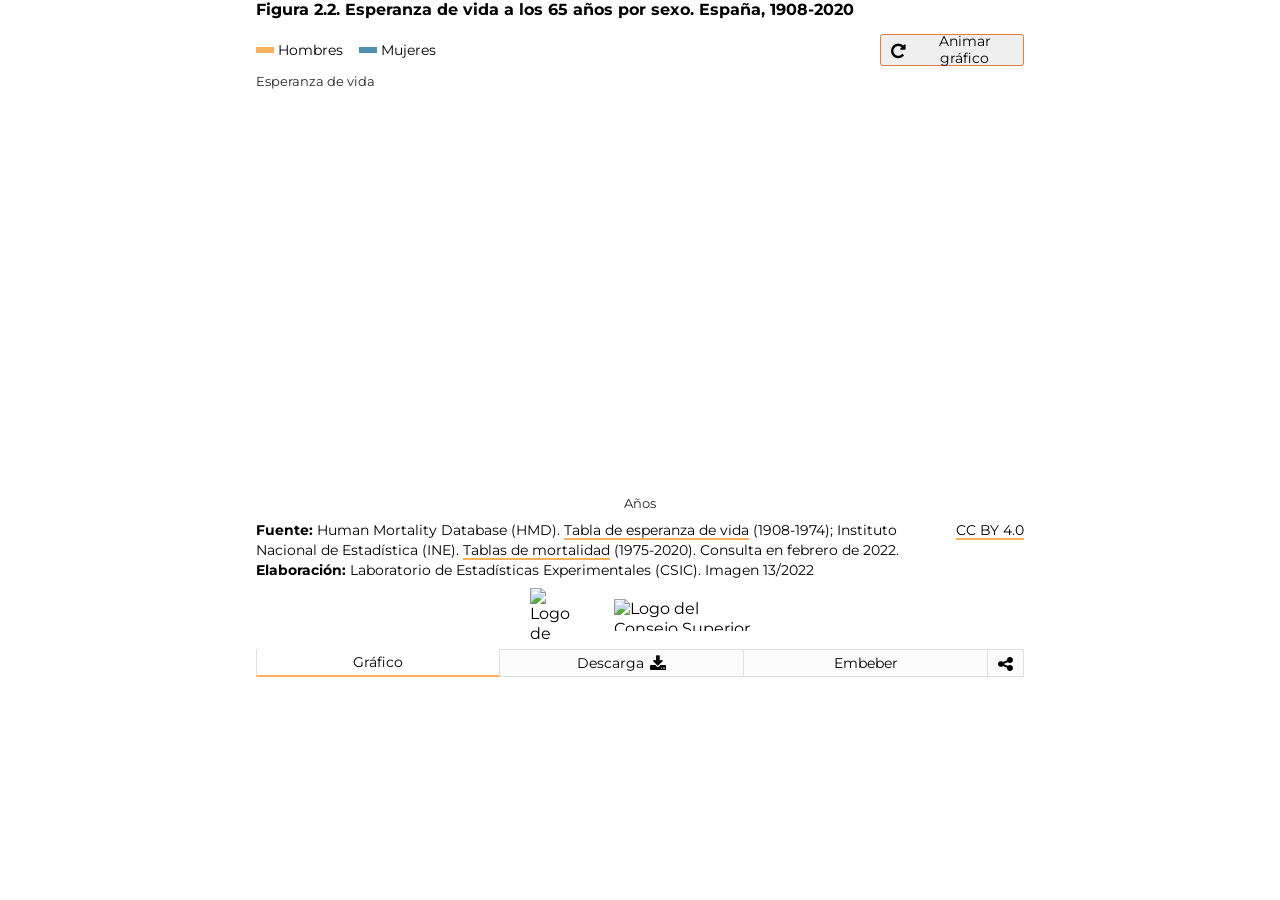
==== commit 680cc424: "Datos y logos" ====
--- a/docs/index.html
+++ b/docs/index.html
@@ -1 +1 @@
-<!DOCTYPE html><html lang=en><head><meta charset=UTF-8><meta name=viewport content="width=device-width,initial-scale=1,maximum-scale=1"><title>Informe 2022: El perfil de las personas mayores en España</title><meta name=mrf-extractable content=false><meta property=og:image content=""><meta property=og:title content="Informe 2022: El perfil de las personas mayores en España"><meta property=og:description content="Informe 2022: El perfil de las personas mayores en España"><meta property=og:image content=https://raw.githubusercontent.com/CarlosMunozDiazCSIC/informe_perfil_mayores_2022_salud_2_2/main/pre/iegd_logo.png><link rel=stylesheet href=https://cdnjs.cloudflare.com/ajax/libs/font-awesome/4.7.0/css/font-awesome.min.css><link href="https://fonts.googleapis.com/css2?family=Montserrat:ital,wght@0,100;0,300;0,400;0,500;0,600;0,700;1,300;1,400;1,500;1,600;1,700&display=swap" rel=stylesheet><link href=main.711cb91017c6eef116d7.css rel=stylesheet></head><body><div class=container><div class=main><section class="content b-chart active" id=chartBlock><div class=b-title><h1 class=title>Figura 2.2. Esperanza de vida a los 65 años por sexo. España, 1908-2020</h1><h2 class=subtitle></h2></div><div class=chart__logics><div class=chart__legend><span class="chart__legend--item primary_1">Hombres</span> <span class="chart__legend--item comp_1">Mujeres</span></div><div class=chart__animate id=replay><button class="btn btn__animate"><i class="fa fa--share fa-repeat" aria-hidden=true></i> <span>Animar gráfico</span></button></div></div><div class=chart__viz><p class=text__yaxis>Esperanza de vida</p><div class=chart id=chart></div><p class=text__xaxis>Años</p></div><div class=chart__footer><div class=chart__source><div class=chart__source--info><p class=chart__source--data><span>Fuente: </span>Human Mortality Database (HMD). Tabla de esperanza de vida (1908-1974); Instituto Nacional de Estadística (INE). Tablas de mortalidad (1975-2020). Consulta en febrero de 2022.</p><p class=chart__source--elab><span>Elaboración: </span>Laboratorio de Estadísticas Experimentales (CSIC). Imagen 13/2022</p></div><p class=chart__source--copyright><a class=link href=https://creativecommons.org/licenses/by/4.0/deed.en_US target=_blank>CC BY 4.0</a></p></div></div><div class=logo><img src=https://raw.githubusercontent.com/CarlosMunozDiazCSIC/informe_perfil_mayores_2022_salud_2_2/main/pre/iegd_logo.png alt="Logo del Instituto de Economía, Geografía y Demografía (IEGD) del CSIC" width=100% height=100%></div></section><section class="content b-data"><div class=b-title><h1 class=title>Repositorio de código, de datos y posibilidad de descarga como imagen estática</h1></div><p class=text__header>Descarga de datos</p><p class=text__paragraph>Los datos procesados en esta visualización los puede encontrar en <a class=link href=https://github.com/CarlosMunozDiazCSIC/informe_perfil_mayores_2022_salud_2_2 target=_blank>este repositorio de Github</a>.</p><p class=text__paragraph>Si desea descargarlos, puede hacerlo desde <a class=link href=https://raw.githubusercontent.com/CarlosMunozDiazCSIC/informe_perfil_mayores_2022_salud_2_2/main/data/edv65_1908_2020.csv target=_blank>aquí</a>.</p><p class=text__header>Descargar como PNG</p><p class=text__paragraph>También puede descargar el gráfico como una imagen .png haciendo click <button class=btn_share id=pngImage>aquí</button></p><p class=text__paragraph>El gráfico se descargará con los últimos filtros que haya utilizado.</p><p class=text__paragraph>Es conveniente advertir que, tras hacer una modificación de filtros, debe esperar unos segundos (entre 6 y 10) para que se renderice correctamente el bloque y pueda descargar la imagen de forma satisfactoria.</p></section><section class="content b-iframes"><div class=b-title><h1 class=title>Uso del iframe en sitios web</h1></div><p class=text__header>Embeber iframe con alto dinámico</p><p class=text__paragraph>A la hora de utilizar la visualización dentro de un iframe y poder visualizarla de forma responsiva, este desarrollo se sirve de la librería <a class=link href=http://blog.apps.npr.org/pym.js/ target=_blank>Pym.js</a>, que modifica de forma dinámica la altura de los iframes.</p><p class=text__paragraph>Si su sitio web acepta el uso de librerías de terceros, como es el caso de Pym.js, y desea disponer la opción responsiva de esta visualización, copie el siguiente código:</p><textarea class=text__iframe disabled="" id=iframe-responsive></textarea><p class=text__header>Embeber iframe con alto fijo</p><p class=text__paragraph>Si su sitio web no acepta iframes responsivos, puede utilizar el siguiente código con altura fija. Es posible que exista scroll vertical al incrustar el iframe en su página web.</p><p class=text__paragraph>Si desea integrar esta visualización en su propia página, puede hacerlo copiando el siguiente código:</p><textarea class=text__iframe disabled="" id=iframe-fixed></textarea></section><section class="content b-rrss"><div class=b-title><h1 class=title>Compartir en redes sociales</h1></div><p class=text__paragraph>Existe la posibilidad de compartir la visualización a través de las redes sociales. Puede hacerlo clicando en alguno de los siguientes iconos:</p><div class=rrss><a href=# class="fa fa-facebook" id=shareFB target=_blank></a> <a href=# class="fa fa-twitter" id=shareTW target=_blank></a> <a href=# class="fa fa-linkedin" id=shareLK target=_blank></a> <a href=# class="fa fa-whatsapp" id=shareWA target=_blank></a></div></section></div><nav class=tabs><ul class=l-tabs><li class="tab active" data-target=b-chart>Gráfico</li><li class=tab data-target=b-data>Descarga&nbsp;<i class="fa fa--share fa-download"></i></li><li class=tab data-target=b-iframes>Embeber</li><li class="tab tab--rrss" data-target=b-rrss><i class="fa fa--share fa-share-alt"></i></li></ul></nav><div class=chart__tooltip id=tooltip></div></div><script src=https://pym.nprapps.org/pym.v1.min.js></script><script>const pymChild=new pym.Child</script><script src=main.0638bce721e39849fb8d.js></script></body></html>+<!DOCTYPE html><html lang=en><head><meta charset=UTF-8><meta name=viewport content="width=device-width,initial-scale=1,maximum-scale=1"><title>Informe 2022: El perfil de las personas mayores en España</title><meta name=mrf-extractable content=false><meta property=og:image content=""><meta property=og:title content="Informe 2022: El perfil de las personas mayores en España"><meta property=og:description content="Informe 2022: El perfil de las personas mayores en España"><meta property=og:image content=https://raw.githubusercontent.com/CarlosMunozDiazCSIC/informe_perfil_mayores_2022_salud_2_2/main/pre/iegd_logo.png><link rel=stylesheet href=https://cdnjs.cloudflare.com/ajax/libs/font-awesome/4.7.0/css/font-awesome.min.css><link href="https://fonts.googleapis.com/css2?family=Montserrat:ital,wght@0,100;0,300;0,400;0,500;0,600;0,700;1,300;1,400;1,500;1,600;1,700&display=swap" rel=stylesheet><link href=main.c6bdab767089b137de95.css rel=stylesheet></head><body><div class=container><div class=main><section class="content b-chart active" id=chartBlock><div class=b-title><h1 class=title>Figura 2.2. Esperanza de vida a los 65 años por sexo. España, 1908-2020</h1><h2 class=subtitle></h2></div><div class=chart__logics><div class=chart__legend><span class="chart__legend--item primary_1">Hombres</span> <span class="chart__legend--item comp_1">Mujeres</span></div><div class=chart__animate id=replay><button class="btn btn__animate"><i class="fa fa--share fa-repeat" aria-hidden=true></i> <span>Animar gráfico</span></button></div></div><div class=chart__viz><p class=text__yaxis>Esperanza de vida</p><div class=chart id=chart></div><p class=text__xaxis>Años</p></div><div class=chart__footer><div class=chart__source><div class=chart__source--info><p class=chart__source--data><span>Fuente: </span>Human Mortality Database (HMD). <a class=link href=https://www.mortality.org/ target=_blank>Tabla de esperanza de vida</a> (1908-1974); Instituto Nacional de Estadística (INE). <a class=link href="https://www.ine.es/jaxiT3/Tabla.htm?t=1414" target=_blank>Tablas de mortalidad</a> (1975-2020). Consulta en febrero de 2022.</p><p class=chart__source--elab><span>Elaboración: </span>Laboratorio de Estadísticas Experimentales (CSIC). Imagen 13/2022</p></div><p class=chart__source--copyright><a class=link href=https://creativecommons.org/licenses/by/4.0/deed.en_US target=_blank>CC BY 4.0</a></p></div></div><div class=chart__logos><img class=logo_enr src=https://raw.githubusercontent.com/CarlosMunozDiazCSIC/informe_perfil_mayores_2022_salud_2_2/main/pre/nuevo_logo_enr.jpg alt="Logo de Envejecimiento en Red" width=100% height=100%> <img class=logo_csic src=https://raw.githubusercontent.com/CarlosMunozDiazCSIC/informe_perfil_mayores_2022_salud_2_2/main/pre/logotipo_csic.png alt="Logo del Consejo Superior de Investigaciones Científicas" width=100% height=100%></div></section><section class="content b-data"><div class=b-title><h1 class=title>Repositorio de código, de datos y posibilidad de descarga como imagen estática</h1></div><p class=text__header>Descarga de datos</p><p class=text__paragraph>Los datos procesados en esta visualización los puede encontrar en <a class=link href=https://github.com/CarlosMunozDiazCSIC/informe_perfil_mayores_2022_salud_2_2 target=_blank>este repositorio de Github</a>.</p><p class=text__paragraph>Si desea descargarlos, puede hacerlo desde <a class=link href=https://raw.githubusercontent.com/CarlosMunozDiazCSIC/informe_perfil_mayores_2022_salud_2_2/main/data/edv65_1908_2020.csv target=_blank>aquí</a>.</p><p class=text__header>Descargar como PNG</p><p class=text__paragraph>También puede descargar el gráfico como una imagen .png haciendo click <button class=btn_share id=pngImage>aquí</button></p><p class=text__paragraph>El gráfico se descargará con los últimos filtros que haya utilizado.</p><p class=text__paragraph>Es conveniente advertir que, tras hacer una modificación de filtros, debe esperar unos segundos (entre 6 y 10) para que se renderice correctamente el bloque y pueda descargar la imagen de forma satisfactoria.</p></section><section class="content b-iframes"><div class=b-title><h1 class=title>Uso del iframe en sitios web</h1></div><p class=text__header>Embeber iframe con alto dinámico</p><p class=text__paragraph>A la hora de utilizar la visualización dentro de un iframe y poder visualizarla de forma responsiva, este desarrollo se sirve de la librería <a class=link href=http://blog.apps.npr.org/pym.js/ target=_blank>Pym.js</a>, que modifica de forma dinámica la altura de los iframes.</p><p class=text__paragraph>Si su sitio web acepta el uso de librerías de terceros, como es el caso de Pym.js, y desea disponer la opción responsiva de esta visualización, copie el siguiente código:</p><textarea class=text__iframe disabled="" id=iframe-responsive></textarea><p class=text__header>Embeber iframe con alto fijo</p><p class=text__paragraph>Si su sitio web no acepta iframes responsivos, puede utilizar el siguiente código con altura fija. Es posible que exista scroll vertical al incrustar el iframe en su página web.</p><p class=text__paragraph>Si desea integrar esta visualización en su propia página, puede hacerlo copiando el siguiente código:</p><textarea class=text__iframe disabled="" id=iframe-fixed></textarea></section><section class="content b-rrss"><div class=b-title><h1 class=title>Compartir en redes sociales</h1></div><p class=text__paragraph>Existe la posibilidad de compartir la visualización a través de las redes sociales. Puede hacerlo clicando en alguno de los siguientes iconos:</p><div class=rrss><a href=# class="fa fa-facebook" id=shareFB target=_blank></a> <a href=# class="fa fa-twitter" id=shareTW target=_blank></a> <a href=# class="fa fa-linkedin" id=shareLK target=_blank></a> <a href=# class="fa fa-whatsapp" id=shareWA target=_blank></a></div></section></div><nav class=tabs><ul class=l-tabs><li class="tab active" data-target=b-chart>Gráfico</li><li class=tab data-target=b-data>Descarga&nbsp;<i class="fa fa--share fa-download"></i></li><li class=tab data-target=b-iframes>Embeber</li><li class="tab tab--rrss" data-target=b-rrss><i class="fa fa--share fa-share-alt"></i></li></ul></nav><div class=chart__tooltip id=tooltip></div></div><script src=https://pym.nprapps.org/pym.v1.min.js></script><script>const pymChild=new pym.Child</script><script src=main.0638bce721e39849fb8d.js></script></body></html>
